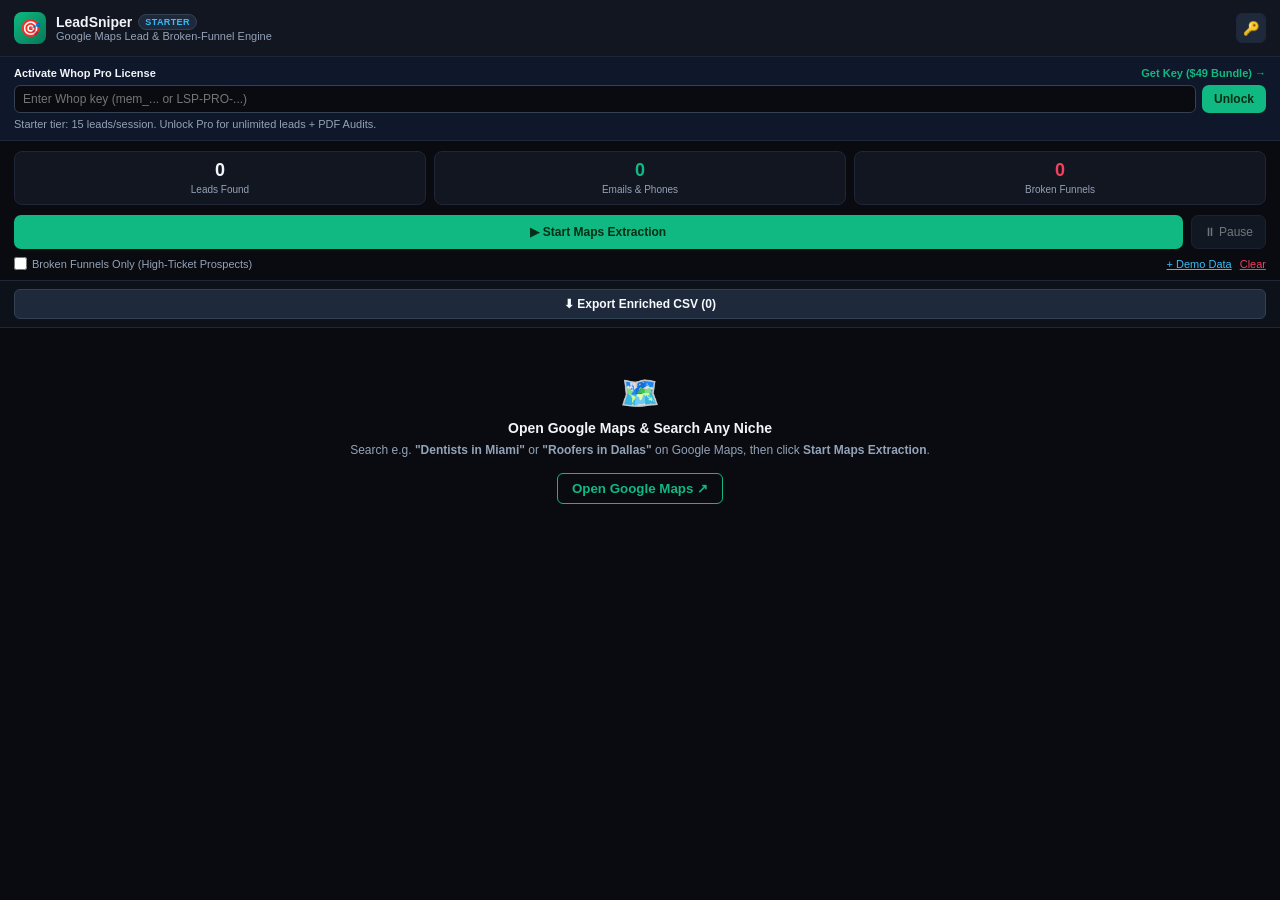
==== extension/sidepanel.html @ 6208ee25 "Launch LeadSniper Pro Extension, 2 VIP Executive Playbooks, Emails & Web Portal" ====
<!DOCTYPE html>
<html lang="en">
<head>
  <meta charset="UTF-8" />
  <meta name="viewport" content="width=device-width, initial-scale=1.0" />
  <title>LeadSniper Pro</title>
  <link rel="stylesheet" href="sidepanel.css" />
</head>
<body>
  <header class="topbar">
    <div class="brand">
      <div class="brand-logo">🎯</div>
      <div>
        <h1>LeadSniper <span class="badge-pro" id="planBadge">STARTER</span></h1>
        <p class="subtitle">Google Maps Lead &amp; Broken-Funnel Engine</p>
      </div>
    </div>
    <button class="btn-icon" id="toggleLicenseBtn" title="Manage License Key">🔑</button>
  </header>

  <!-- License Activation Drawer -->
  <section class="license-box" id="licenseBox">
    <div class="license-header">
      <span>Activate Whop Pro License</span>
      <a href="https://leadsniper-pro.vercel.app/#pricing" target="_blank" class="buy-link">Get Key ($49 Bundle) →</a>
    </div>
    <div class="license-input-row">
      <input type="text" id="licenseInput" placeholder="Enter Whop key (mem_... or LSP-PRO-...)" />
      <button id="activateBtn" class="btn-primary btn-sm">Unlock</button>
    </div>
    <p id="licenseStatus" class="license-status">Starter tier: 15 leads/session. Unlock Pro for unlimited leads + PDF Audits.</p>
  </section>

  <!-- KPI Summary Strip -->
  <section class="stats-grid">
    <div class="stat-card">
      <span class="stat-val" id="statTotal">0</span>
      <span class="stat-lbl">Leads Found</span>
    </div>
    <div class="stat-card">
      <span class="stat-val stat-accent" id="statEmails">0</span>
      <span class="stat-lbl">Emails &amp; Phones</span>
    </div>
    <div class="stat-card">
      <span class="stat-val stat-danger" id="statLeaks">0</span>
      <span class="stat-lbl">Broken Funnels</span>
    </div>
  </section>

  <!-- Controls -->
  <section class="controls">
    <div class="btn-row">
      <button id="startBtn" class="btn-primary">▶ Start Maps Extraction</button>
      <button id="stopBtn" class="btn-secondary" disabled>⏸ Pause</button>
    </div>
    <div class="sub-controls">
      <label class="checkbox-lbl">
        <input type="checkbox" id="filterLeaksOnly" />
        <span>Broken Funnels Only (High-Ticket Prospects)</span>
      </label>
      <div class="action-links">
        <button id="demoBtn" class="link-btn" title="Load sample local businesses to test PDF Audit & CSV">+ Demo Data</button>
        <button id="clearBtn" class="link-btn danger">Clear</button>
      </div>
    </div>
  </section>

  <!-- Export Bar -->
  <section class="export-bar">
    <button id="exportCsvBtn" class="btn-export">⬇ Export Enriched CSV (<span id="exportCount">0</span>)</button>
  </section>

  <!-- Leads Feed -->
  <main class="leads-container" id="leadsContainer">
    <div class="empty-state" id="emptyState">
      <div class="empty-icon">🗺️</div>
      <h3>Open Google Maps &amp; Search Any Niche</h3>
      <p>Search e.g. <strong>"Dentists in Miami"</strong> or <strong>"Roofers in Dallas"</strong> on Google Maps, then click <strong>Start Maps Extraction</strong>.</p>
      <button id="openMapsBtn" class="btn-outline">Open Google Maps ↗</button>
    </div>
  </main>

  <script src="sidepanel.js"></script>
</body>
</html>
---- extension/sidepanel.css ----
:root {
  --bg: #090b10;
  --panel: #121621;
  --panel-border: #1f2637;
  --text: #f1f5f9;
  --muted: #94a3b8;
  --primary: #10b981;
  --primary-hover: #059669;
  --danger: #f43f5e;
  --warning: #f59e0b;
  --info: #38bdf8;
}

* {
  box-sizing: border-box;
  margin: 0;
  padding: 0;
}

body {
  background: var(--bg);
  color: var(--text);
  font-family: -apple-system, BlinkMacSystemFont, "Inter", "Segoe UI", Roboto, sans-serif;
  font-size: 13px;
  display: flex;
  flex-direction: column;
  height: 100vh;
  overflow: hidden;
}

.topbar {
  display: flex;
  align-items: center;
  justify-content: space-between;
  padding: 12px 14px;
  background: var(--panel);
  border-bottom: 1px solid var(--panel-border);
}

.brand {
  display: flex;
  align-items: center;
  gap: 10px;
}

.brand-logo {
  width: 32px;
  height: 32px;
  border-radius: 8px;
  background: linear-gradient(135deg, #10b981, #047857);
  display: flex;
  align-items: center;
  justify-content: center;
  font-size: 17px;
}

.brand h1 {
  font-size: 14px;
  font-weight: 700;
  display: flex;
  align-items: center;
  gap: 6px;
}

.subtitle {
  font-size: 11px;
  color: var(--muted);
}

.badge-pro {
  font-size: 9px;
  padding: 2px 6px;
  border-radius: 99px;
  background: #1e293b;
  color: #38bdf8;
  border: 1px solid #334155;
  font-weight: 700;
  letter-spacing: 0.4px;
}

.badge-pro.active {
  background: rgba(16, 185, 129, 0.15);
  color: #34d399;
  border-color: rgba(16, 185, 129, 0.4);
}

.btn-icon {
  background: #1e293b;
  border: 1px solid var(--panel-border);
  color: var(--text);
  width: 30px;
  height: 30px;
  border-radius: 6px;
  cursor: pointer;
}

.license-box {
  background: #0f172a;
  border-bottom: 1px solid var(--panel-border);
  padding: 10px 14px;
}

.license-header {
  display: flex;
  justify-content: space-between;
  font-size: 11px;
  font-weight: 600;
  margin-bottom: 6px;
}

.buy-link {
  color: var(--primary);
  text-decoration: none;
  font-weight: 700;
}

.license-input-row {
  display: flex;
  gap: 6px;
}

.license-input-row input {
  flex: 1;
  background: #090b10;
  border: 1px solid #334155;
  color: var(--text);
  padding: 6px 8px;
  border-radius: 6px;
  font-size: 12px;
}

.license-status {
  font-size: 11px;
  color: var(--muted);
  margin-top: 5px;
}

.stats-grid {
  display: grid;
  grid-template-columns: repeat(3, 1fr);
  gap: 8px;
  padding: 10px 14px;
}

.stat-card {
  background: var(--panel);
  border: 1px solid var(--panel-border);
  border-radius: 8px;
  padding: 8px;
  text-align: center;
}

.stat-val {
  display: block;
  font-size: 18px;
  font-weight: 800;
}

.stat-accent { color: var(--primary); }
.stat-danger { color: var(--danger); }

.stat-lbl {
  font-size: 10px;
  color: var(--muted);
}

.controls {
  padding: 0 14px 10px;
  border-bottom: 1px solid var(--panel-border);
}

.btn-row {
  display: flex;
  gap: 8px;
  margin-bottom: 8px;
}

.btn-primary {
  flex: 1;
  background: var(--primary);
  color: #052e16;
  font-weight: 700;
  border: none;
  padding: 9px 12px;
  border-radius: 7px;
  cursor: pointer;
  font-size: 12px;
}

.btn-primary:hover { background: var(--primary-hover); color: #fff; }
.btn-sm { flex: 0 0 auto; padding: 6px 12px; }

.btn-secondary {
  background: #1e293b;
  color: var(--text);
  border: 1px solid #334155;
  padding: 9px 12px;
  border-radius: 7px;
  cursor: pointer;
  font-size: 12px;
}

.btn-secondary:disabled {
  opacity: 0.45;
  cursor: not-allowed;
}

.sub-controls {
  display: flex;
  justify-content: space-between;
  align-items: center;
  font-size: 11px;
  color: var(--muted);
}

.checkbox-lbl {
  display: flex;
  align-items: center;
  gap: 5px;
  cursor: pointer;
}

.action-links {
  display: flex;
  gap: 8px;
}

.link-btn {
  background: none;
  border: none;
  color: var(--info);
  font-size: 11px;
  cursor: pointer;
  text-decoration: underline;
}

.link-btn.danger { color: var(--danger); }

.export-bar {
  padding: 8px 14px;
  background: #0d111a;
  border-bottom: 1px solid var(--panel-border);
}

.btn-export {
  width: 100%;
  background: #1e293b;
  hover: #334155;
  color: #f8fafc;
  border: 1px solid #334155;
  padding: 7px 10px;
  border-radius: 6px;
  font-size: 12px;
  font-weight: 600;
  cursor: pointer;
}

.leads-container {
  flex: 1;
  overflow-y: auto;
  padding: 10px 14px;
  display: flex;
  flex-direction: column;
  gap: 10px;
}

.empty-state {
  text-align: center;
  padding: 36px 16px;
  color: var(--muted);
}

.empty-icon { font-size: 32px; margin-bottom: 8px; }
.empty-state h3 { color: var(--text); font-size: 14px; margin-bottom: 6px; }
.empty-state p { font-size: 12px; line-height: 1.45; margin-bottom: 14px; }

.btn-outline {
  background: transparent;
  color: var(--primary);
  border: 1px solid var(--primary);
  padding: 7px 14px;
  border-radius: 6px;
  font-weight: 600;
  cursor: pointer;
}

.lead-card {
  background: var(--panel);
  border: 1px solid var(--panel-border);
  border-radius: 9px;
  padding: 10px 12px;
  display: flex;
  flex-direction: column;
  gap: 6px;
}

.lead-top {
  display: flex;
  justify-content: space-between;
  align-items: flex-start;
  gap: 8px;
}

.lead-title {
  font-weight: 700;
  font-size: 13px;
  color: #fff;
}

.lead-meta {
  font-size: 11px;
  color: var(--muted);
}

.score-pill {
  font-size: 10px;
  font-weight: 800;
  padding: 2px 7px;
  border-radius: 99px;
  background: rgba(244, 63, 94, 0.16);
  color: #fb7185;
  border: 1px solid rgba(244, 63, 94, 0.35);
  white-space: nowrap;
}

.leak-badges {
  display: flex;
  flex-wrap: wrap;
  gap: 4px;
}

.leak-tag {
  font-size: 10px;
  font-weight: 600;
  padding: 2px 6px;
  border-radius: 4px;
  background: #1e293b;
  color: #cbd5e1;
}

.leak-tag.critical {
  background: rgba(244, 63, 94, 0.2);
  color: #fda4af;
}

.leak-tag.warn {
  background: rgba(245, 158, 11, 0.18);
  color: #fcd34d;
}

.contact-row {
  font-size: 11px;
  color: #e2e8f0;
  display: flex;
  flex-wrap: wrap;
  gap: 8px;
}

.pitch-box {
  font-size: 11px;
  color: #a7f3d0;
  background: rgba(16, 185, 129, 0.08);
  border-left: 2px solid var(--primary);
  padding: 5px 8px;
  border-radius: 0 4px 4px 0;
}

.card-actions {
  display: flex;
  justify-content: space-between;
  align-items: center;
  margin-top: 4px;
  padding-top: 6px;
  border-top: 1px solid #1e293b;
}

.btn-audit {
  background: linear-gradient(135deg, #10b981, #059669);
  color: #042f2e;
  border: none;
  padding: 5px 10px;
  border-radius: 5px;
  font-size: 11px;
  font-weight: 700;
  cursor: pointer;
}

.btn-copy-pitch {
  background: #1e293b;
  color: var(--text);
  border: 1px solid #334155;
  padding: 4px 8px;
  border-radius: 5px;
  font-size: 11px;
  cursor: pointer;
}
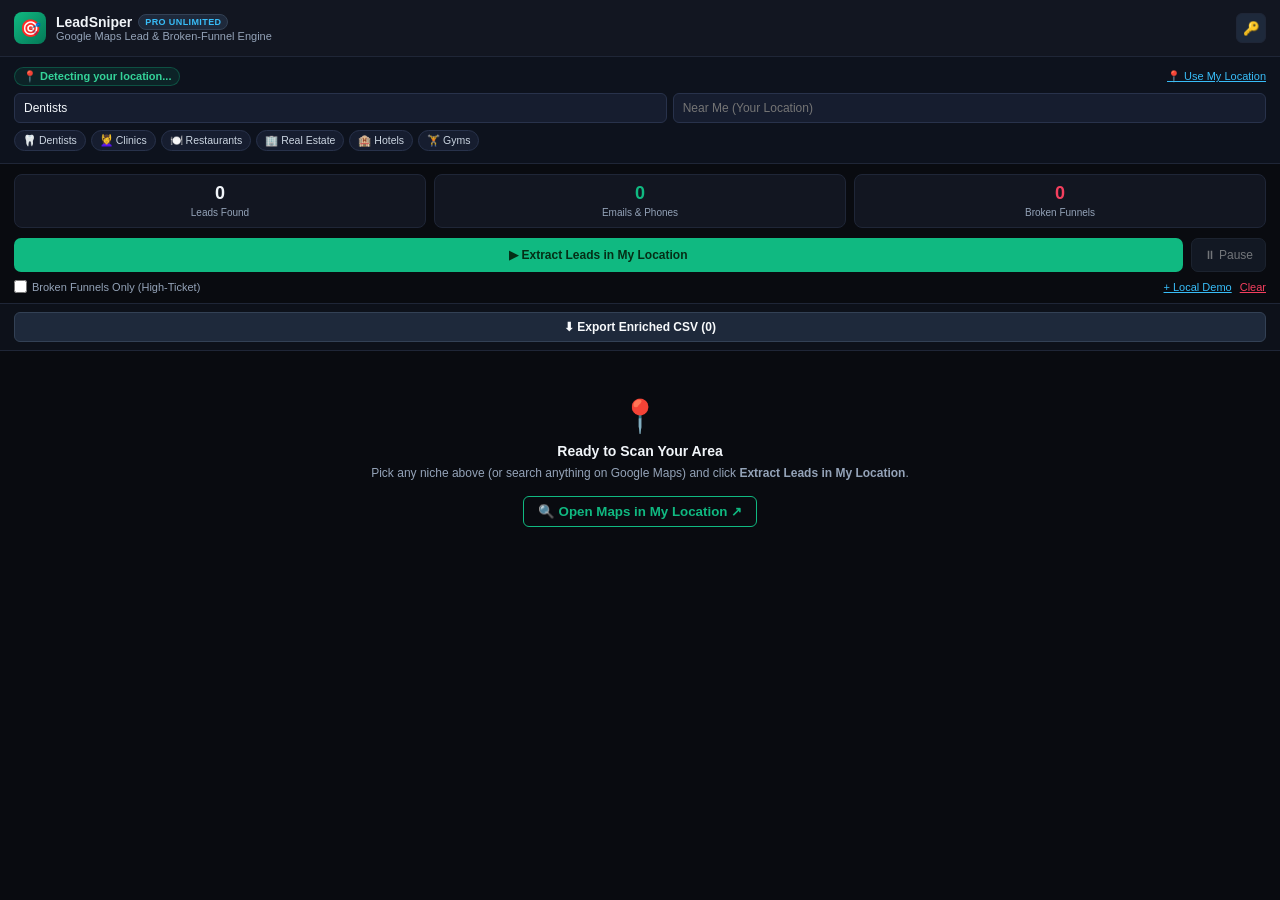
==== commit 02ef81a6: "Upgrade extension with live user Geo-Location auto-detection & niche selector" ====
--- a/extension/sidepanel.html
+++ b/extension/sidepanel.html
@@ -11,7 +11,7 @@
     <div class="brand">
       <div class="brand-logo">🎯</div>
       <div>
-        <h1>LeadSniper <span class="badge-pro" id="planBadge">STARTER</span></h1>
+        <h1>LeadSniper <span class="badge-pro" id="planBadge">PRO UNLIMITED</span></h1>
         <p class="subtitle">Google Maps Lead &amp; Broken-Funnel Engine</p>
       </div>
     </div>
@@ -19,16 +19,36 @@
   </header>
 
   <!-- License Activation Drawer -->
-  <section class="license-box" id="licenseBox">
+  <section class="license-box" id="licenseBox" style="display: none;">
     <div class="license-header">
       <span>Activate Whop Pro License</span>
-      <a href="https://leadsniper-pro.vercel.app/#pricing" target="_blank" class="buy-link">Get Key ($49 Bundle) →</a>
+      <a href="https://leadsniper-pro.vercel.app/#portal" target="_blank" class="buy-link">Get Key ($49 Bundle) →</a>
     </div>
     <div class="license-input-row">
-      <input type="text" id="licenseInput" placeholder="Enter Whop key (mem_... or LSP-PRO-...)" />
+      <input type="text" id="licenseInput" placeholder="Enter Whop key (mem_... or LSP-VIP-...)" />
       <button id="activateBtn" class="btn-primary btn-sm">Unlock</button>
     </div>
-    <p id="licenseStatus" class="license-status">Starter tier: 15 leads/session. Unlock Pro for unlimited leads + PDF Audits.</p>
+    <p id="licenseStatus" class="license-status">Founder Master License Active (Unlimited)</p>
+  </section>
+
+  <!-- Smart Geo-Location & Niche Finder Bar -->
+  <section class="geo-search-box">
+    <div class="geo-header">
+      <span class="geo-pill" id="detectedLocationPill">📍 Detecting your location...</span>
+      <button id="refreshGeoBtn" class="link-btn" title="Use my exact current location">📍 Use My Location</button>
+    </div>
+    <div class="search-inputs">
+      <input type="text" id="nicheInput" value="Dentists" placeholder="Business Niche (e.g. Dentists, Hotels, Clinics)" />
+      <input type="text" id="locationInput" placeholder="Near Me (Your Location)" />
+    </div>
+    <div class="niche-chips">
+      <button class="chip" data-niche="Dentists">🦷 Dentists</button>
+      <button class="chip" data-niche="Medical Spa & Clinics">💆‍♀️ Clinics</button>
+      <button class="chip" data-niche="Restaurants & Cafes">🍽️ Restaurants</button>
+      <button class="chip" data-niche="Real Estate Agencies">🏢 Real Estate</button>
+      <button class="chip" data-niche="Hotels & Riads">🏨 Hotels</button>
+      <button class="chip" data-niche="Gyms & Fitness">🏋️ Gyms</button>
+    </div>
   </section>
 
   <!-- KPI Summary Strip -->
@@ -50,16 +70,16 @@
   <!-- Controls -->
   <section class="controls">
     <div class="btn-row">
-      <button id="startBtn" class="btn-primary">▶ Start Maps Extraction</button>
+      <button id="startBtn" class="btn-primary">▶ Extract Leads in My Location</button>
       <button id="stopBtn" class="btn-secondary" disabled>⏸ Pause</button>
     </div>
     <div class="sub-controls">
       <label class="checkbox-lbl">
         <input type="checkbox" id="filterLeaksOnly" />
-        <span>Broken Funnels Only (High-Ticket Prospects)</span>
+        <span>Broken Funnels Only (High-Ticket)</span>
       </label>
       <div class="action-links">
-        <button id="demoBtn" class="link-btn" title="Load sample local businesses to test PDF Audit & CSV">+ Demo Data</button>
+        <button id="demoBtn" class="link-btn" title="Load sample local businesses in your location">+ Local Demo</button>
         <button id="clearBtn" class="link-btn danger">Clear</button>
       </div>
     </div>
@@ -73,10 +93,10 @@
   <!-- Leads Feed -->
   <main class="leads-container" id="leadsContainer">
     <div class="empty-state" id="emptyState">
-      <div class="empty-icon">🗺️</div>
-      <h3>Open Google Maps &amp; Search Any Niche</h3>
-      <p>Search e.g. <strong>"Dentists in Miami"</strong> or <strong>"Roofers in Dallas"</strong> on Google Maps, then click <strong>Start Maps Extraction</strong>.</p>
-      <button id="openMapsBtn" class="btn-outline">Open Google Maps ↗</button>
+      <div class="empty-icon">📍</div>
+      <h3 id="emptyTitle">Ready to Scan Your Area</h3>
+      <p id="emptyDesc">Pick any niche above (or search anything on Google Maps) and click <strong>Extract Leads in My Location</strong>.</p>
+      <button id="openMapsBtn" class="btn-outline">🔍 Open Maps in My Location ↗</button>
     </div>
   </main>
 
--- a/extension/sidepanel.css
+++ b/extension/sidepanel.css
@@ -394,3 +394,80 @@
   font-size: 11px;
   cursor: pointer;
 }
+
+
+/* Smart Geo-Location & Niche Finder */
+.geo-search-box {
+  background: #0d121d;
+  border-bottom: 1px solid var(--panel-border);
+  padding: 10px 14px;
+}
+
+.geo-header {
+  display: flex;
+  justify-content: space-between;
+  align-items: center;
+  margin-bottom: 7px;
+}
+
+.geo-pill {
+  font-size: 11px;
+  font-weight: 600;
+  color: #34d399;
+  background: rgba(16, 185, 129, 0.1);
+  border: 1px solid rgba(16, 185, 129, 0.3);
+  padding: 2px 8px;
+  border-radius: 99px;
+}
+
+.search-inputs {
+  display: grid;
+  grid-template-columns: 1.1fr 1fr;
+  gap: 6px;
+  margin-bottom: 7px;
+}
+
+.search-inputs input {
+  background: #161d2f;
+  border: 1px solid #28324b;
+  color: var(--text);
+  padding: 7px 9px;
+  border-radius: 6px;
+  font-size: 12px;
+  width: 100%;
+}
+
+.search-inputs input:focus {
+  outline: none;
+  border-color: var(--primary);
+}
+
+.niche-chips {
+  display: flex;
+  gap: 5px;
+  overflow-x: auto;
+  padding-bottom: 2px;
+  scrollbar-width: none;
+}
+
+.niche-chips::-webkit-scrollbar {
+  display: none;
+}
+
+.chip {
+  background: #161d2f;
+  border: 1px solid #28324b;
+  color: #cbd5e1;
+  padding: 3px 8px;
+  border-radius: 99px;
+  font-size: 10.5px;
+  white-space: nowrap;
+  cursor: pointer;
+  transition: all 0.15s;
+}
+
+.chip:hover, .chip.active {
+  background: rgba(16, 185, 129, 0.15);
+  border-color: var(--primary);
+  color: #fff;
+}
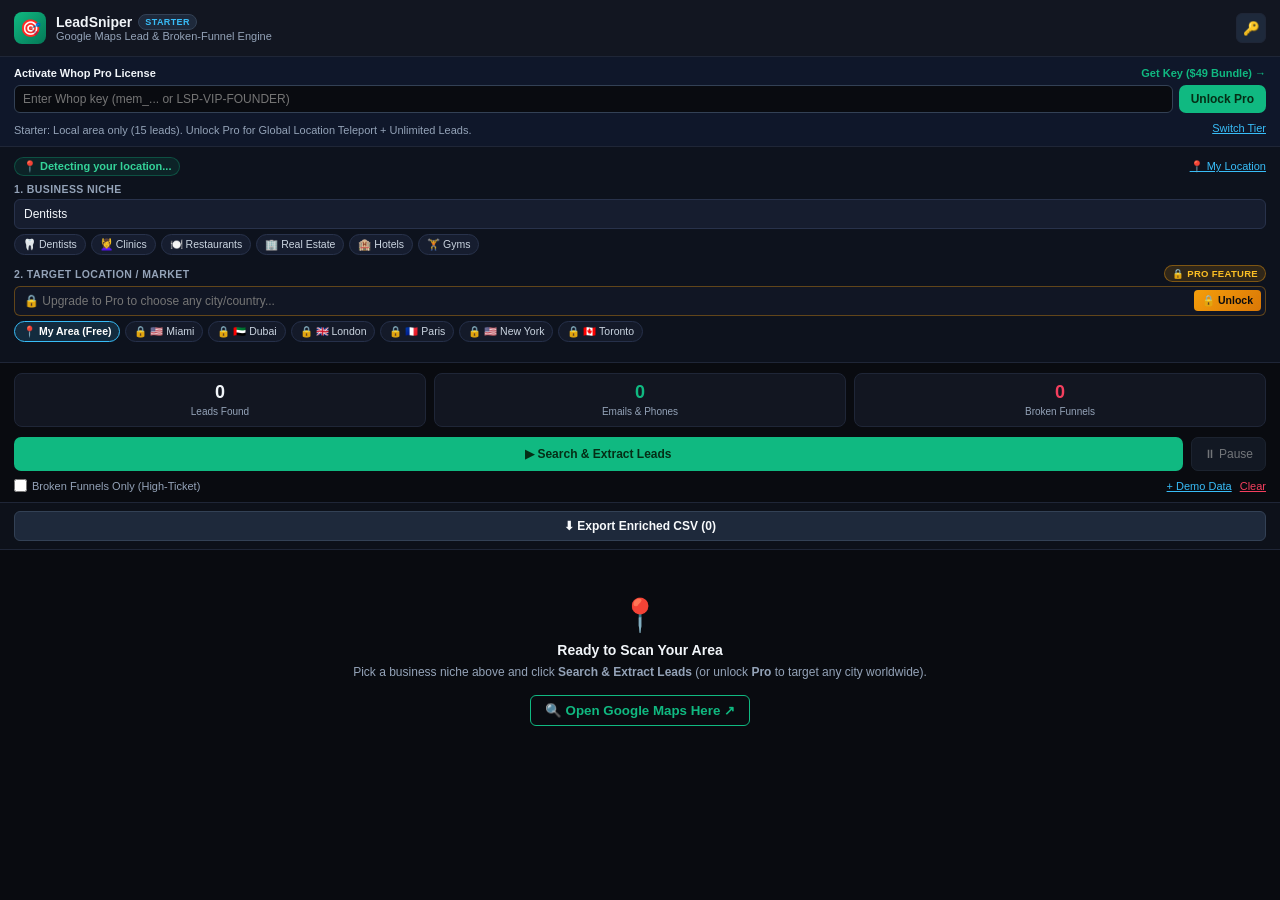
==== commit 371fc4be: "Add Paid Pro Feature: Global Location Selector & High-Ticket City Teleport" ====
--- a/extension/sidepanel.html
+++ b/extension/sidepanel.html
@@ -11,7 +11,7 @@
     <div class="brand">
       <div class="brand-logo">🎯</div>
       <div>
-        <h1>LeadSniper <span class="badge-pro" id="planBadge">PRO UNLIMITED</span></h1>
+        <h1>LeadSniper <span class="badge-pro" id="planBadge">STARTER</span></h1>
         <p class="subtitle">Google Maps Lead &amp; Broken-Funnel Engine</p>
       </div>
     </div>
@@ -19,35 +19,72 @@
   </header>
 
   <!-- License Activation Drawer -->
-  <section class="license-box" id="licenseBox" style="display: none;">
+  <section class="license-box" id="licenseBox">
     <div class="license-header">
       <span>Activate Whop Pro License</span>
       <a href="https://leadsniper-pro.vercel.app/#portal" target="_blank" class="buy-link">Get Key ($49 Bundle) →</a>
     </div>
     <div class="license-input-row">
-      <input type="text" id="licenseInput" placeholder="Enter Whop key (mem_... or LSP-VIP-...)" />
-      <button id="activateBtn" class="btn-primary btn-sm">Unlock</button>
+      <input type="text" id="licenseInput" placeholder="Enter Whop key (mem_... or LSP-VIP-FOUNDER)" />
+      <button id="activateBtn" class="btn-primary btn-sm">Unlock Pro</button>
     </div>
-    <p id="licenseStatus" class="license-status">Founder Master License Active (Unlimited)</p>
+    <div class="license-footer-row">
+      <p id="licenseStatus" class="license-status">Starter: Local area only (15 leads). Unlock Pro for Global Location Teleport + Unlimited Leads.</p>
+      <button id="switchModeBtn" class="link-btn" title="Founder toggle between Starter and Pro view">Switch Tier</button>
+    </div>
   </section>
 
-  <!-- Smart Geo-Location & Niche Finder Bar -->
+  <!-- Smart Geo-Location & Paid Global Location Teleport Bar -->
   <section class="geo-search-box">
     <div class="geo-header">
       <span class="geo-pill" id="detectedLocationPill">📍 Detecting your location...</span>
-      <button id="refreshGeoBtn" class="link-btn" title="Use my exact current location">📍 Use My Location</button>
+      <button id="refreshGeoBtn" class="link-btn" title="Reset to my current physical location">📍 My Location</button>
     </div>
-    <div class="search-inputs">
-      <input type="text" id="nicheInput" value="Dentists" placeholder="Business Niche (e.g. Dentists, Hotels, Clinics)" />
-      <input type="text" id="locationInput" placeholder="Near Me (Your Location)" />
+
+    <!-- Niche Row (Free for everyone) -->
+    <div class="field-group">
+      <label class="field-lbl">1. Business Niche</label>
+      <input type="text" id="nicheInput" value="Dentists" placeholder="e.g. Dentists, Med Spa, Hotels, Roofers" />
+      <div class="niche-chips">
+        <button class="chip" data-niche="Dentists">🦷 Dentists</button>
+        <button class="chip" data-niche="Medical Spa & Clinics">💆‍♀️ Clinics</button>
+        <button class="chip" data-niche="Restaurants & Cafes">🍽️ Restaurants</button>
+        <button class="chip" data-niche="Real Estate Agencies">🏢 Real Estate</button>
+        <button class="chip" data-niche="Hotels & Riads">🏨 Hotels</button>
+        <button class="chip" data-niche="Gyms & Fitness">🏋️ Gyms</button>
+      </div>
     </div>
-    <div class="niche-chips">
-      <button class="chip" data-niche="Dentists">🦷 Dentists</button>
-      <button class="chip" data-niche="Medical Spa & Clinics">💆‍♀️ Clinics</button>
-      <button class="chip" data-niche="Restaurants & Cafes">🍽️ Restaurants</button>
-      <button class="chip" data-niche="Real Estate Agencies">🏢 Real Estate</button>
-      <button class="chip" data-niche="Hotels & Riads">🏨 Hotels</button>
-      <button class="chip" data-niche="Gyms & Fitness">🏋️ Gyms</button>
+
+    <!-- Target Location Row (PAID PRO FEATURE) -->
+    <div class="field-group pro-location-group" id="proLocationGroup">
+      <div class="field-lbl-row">
+        <label class="field-lbl">2. Target Location / Market</label>
+        <span class="pro-feature-tag" id="locationLockBadge">🔒 PRO FEATURE</span>
+      </div>
+      <div class="location-input-wrap" id="locationInputWrap">
+        <input type="text" id="locationInput" placeholder="🔒 Upgrade to Pro to choose any city/country..." readonly />
+        <button id="unlockLocationBtn" class="btn-unlock-inline">🔒 Unlock</button>
+      </div>
+      <!-- High-Ticket Global City Presets (Pro Teleport) -->
+      <div class="city-chips" id="cityChips">
+        <button class="city-chip local-chip active" data-city="__LOCAL__">📍 My Area (Free)</button>
+        <button class="city-chip pro-chip" data-city="Miami, USA">🔒 🇺🇸 Miami</button>
+        <button class="city-chip pro-chip" data-city="Dubai, UAE">🔒 🇦🇪 Dubai</button>
+        <button class="city-chip pro-chip" data-city="London, UK">🔒 🇬🇧 London</button>
+        <button class="city-chip pro-chip" data-city="Paris, France">🔒 🇫🇷 Paris</button>
+        <button class="city-chip pro-chip" data-city="New York, USA">🔒 🇺🇸 New York</button>
+        <button class="city-chip pro-chip" data-city="Toronto, Canada">🔒 🇨🇦 Toronto</button>
+      </div>
+    </div>
+
+    <!-- Pro Upgrade Banner (shown when a Free user clicks a locked city or custom location) -->
+    <div class="upsell-toast" id="upsellToast" style="display: none;">
+      <div class="upsell-title">🌍 Unlock Global Location Teleport (Pro)</div>
+      <p class="upsell-desc">Free Starter scans your local area only. Unlock <strong>LeadSniper Pro</strong> to extract high-paying clients in <strong>Miami, Dubai, London, Paris, or any city worldwide</strong> + get both VIP Playbooks!</p>
+      <div class="upsell-actions">
+        <button id="quickEnterKeyBtn" class="btn-primary btn-xs">🔑 Enter License Key</button>
+        <a href="https://leadsniper-pro.vercel.app/#portal" target="_blank" class="btn-outline btn-xs">Get Pro ($49) ↗</a>
+      </div>
     </div>
   </section>
 
@@ -70,7 +107,7 @@
   <!-- Controls -->
   <section class="controls">
     <div class="btn-row">
-      <button id="startBtn" class="btn-primary">▶ Extract Leads in My Location</button>
+      <button id="startBtn" class="btn-primary">▶ Search &amp; Extract Leads</button>
       <button id="stopBtn" class="btn-secondary" disabled>⏸ Pause</button>
     </div>
     <div class="sub-controls">
@@ -79,7 +116,7 @@
         <span>Broken Funnels Only (High-Ticket)</span>
       </label>
       <div class="action-links">
-        <button id="demoBtn" class="link-btn" title="Load sample local businesses in your location">+ Local Demo</button>
+        <button id="demoBtn" class="link-btn" title="Load sample local businesses in selected market">+ Demo Data</button>
         <button id="clearBtn" class="link-btn danger">Clear</button>
       </div>
     </div>
@@ -95,8 +132,8 @@
     <div class="empty-state" id="emptyState">
       <div class="empty-icon">📍</div>
       <h3 id="emptyTitle">Ready to Scan Your Area</h3>
-      <p id="emptyDesc">Pick any niche above (or search anything on Google Maps) and click <strong>Extract Leads in My Location</strong>.</p>
-      <button id="openMapsBtn" class="btn-outline">🔍 Open Maps in My Location ↗</button>
+      <p id="emptyDesc">Pick a business niche above and click <strong>Search &amp; Extract Leads</strong> (or unlock <strong>Pro</strong> to target any city worldwide).</p>
+      <button id="openMapsBtn" class="btn-outline">🔍 Open Google Maps Here ↗</button>
     </div>
   </main>
 
--- a/extension/sidepanel.css
+++ b/extension/sidepanel.css
@@ -471,3 +471,171 @@
   border-color: var(--primary);
   color: #fff;
 }
+
+
+/* Paid Global Location Selector & Upsell UI */
+.license-footer-row {
+  display: flex;
+  justify-content: space-between;
+  align-items: center;
+  gap: 8px;
+  margin-top: 6px;
+}
+
+.field-group {
+  margin-bottom: 8px;
+}
+
+.field-lbl-row {
+  display: flex;
+  justify-content: space-between;
+  align-items: center;
+  margin-bottom: 4px;
+}
+
+.field-lbl {
+  display: block;
+  font-size: 10.5px;
+  font-weight: 700;
+  color: #94a3b8;
+  text-transform: uppercase;
+  letter-spacing: 0.4px;
+  margin-bottom: 4px;
+}
+
+.field-lbl-row .field-lbl {
+  margin-bottom: 0;
+}
+
+.field-group input[type="text"] {
+  background: #161d2f;
+  border: 1px solid #28324b;
+  color: var(--text);
+  padding: 7px 9px;
+  border-radius: 6px;
+  font-size: 12px;
+  width: 100%;
+  margin-bottom: 5px;
+}
+
+.field-group input[type="text"]:focus {
+  outline: none;
+  border-color: var(--primary);
+}
+
+.pro-feature-tag {
+  font-size: 9.5px;
+  font-weight: 800;
+  padding: 2px 7px;
+  border-radius: 99px;
+  background: rgba(245, 158, 11, 0.15);
+  color: #fbbf24;
+  border: 1px solid rgba(245, 158, 11, 0.4);
+  letter-spacing: 0.3px;
+}
+
+.pro-feature-tag.unlocked {
+  background: rgba(16, 185, 129, 0.15);
+  color: #34d399;
+  border-color: rgba(16, 185, 129, 0.4);
+}
+
+.location-input-wrap {
+  position: relative;
+  display: flex;
+  align-items: center;
+}
+
+.location-input-wrap input[readonly] {
+  background: #111624;
+  border-color: rgba(245, 158, 11, 0.35);
+  color: #94a3b8;
+  cursor: pointer;
+  padding-right: 76px;
+}
+
+.btn-unlock-inline {
+  position: absolute;
+  right: 5px;
+  top: 4px;
+  background: linear-gradient(135deg, #f59e0b, #d97706);
+  color: #090b10;
+  border: none;
+  border-radius: 4px;
+  padding: 4px 8px;
+  font-size: 10.5px;
+  font-weight: 800;
+  cursor: pointer;
+}
+
+.city-chips {
+  display: flex;
+  gap: 5px;
+  overflow-x: auto;
+  padding-bottom: 2px;
+  scrollbar-width: none;
+}
+
+.city-chips::-webkit-scrollbar {
+  display: none;
+}
+
+.city-chip {
+  background: #141a29;
+  border: 1px solid #26304a;
+  color: #cbd5e1;
+  padding: 3px 8px;
+  border-radius: 99px;
+  font-size: 10.5px;
+  white-space: nowrap;
+  cursor: pointer;
+  transition: all 0.15s;
+}
+
+.city-chip.active {
+  background: rgba(56, 189, 248, 0.15);
+  border-color: #38bdf8;
+  color: #fff;
+  font-weight: 700;
+}
+
+.city-chip.locked-chip {
+  border-color: rgba(245, 158, 11, 0.3);
+  color: #fcd34d;
+}
+
+.upsell-toast {
+  margin-top: 8px;
+  background: linear-gradient(135deg, rgba(245, 158, 11, 0.12), rgba(99, 102, 241, 0.14));
+  border: 1px solid rgba(245, 158, 11, 0.45);
+  border-radius: 8px;
+  padding: 10px;
+}
+
+.upsell-title {
+  font-size: 12px;
+  font-weight: 800;
+  color: #fbbf24;
+  margin-bottom: 3px;
+}
+
+.upsell-desc {
+  font-size: 11px;
+  color: #e2e8f0;
+  line-height: 1.4;
+  margin-bottom: 8px;
+}
+
+.upsell-actions {
+  display: flex;
+  gap: 8px;
+}
+
+.btn-xs {
+  padding: 5px 10px;
+  font-size: 11px;
+  border-radius: 5px;
+  text-decoration: none;
+  font-weight: 700;
+  cursor: pointer;
+}
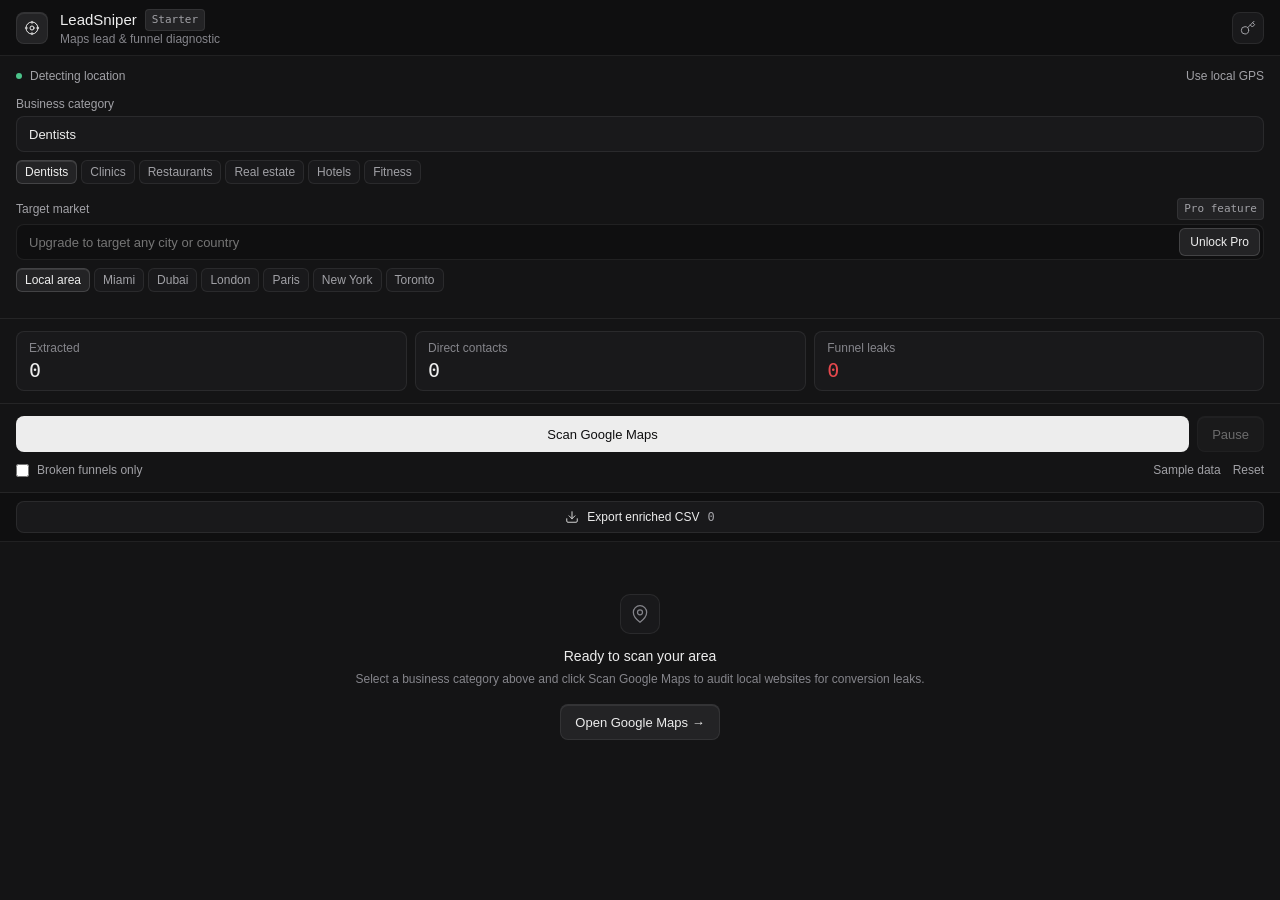
==== commit 7b440e6f: "Rebuild extension v3.0 with Unslop Graphite tokens, Impeccable craft floor & Paywalls CRO" ====
--- a/extension/sidepanel.html
+++ b/extension/sidepanel.html
@@ -9,131 +9,171 @@
 <body>
   <header class="topbar">
     <div class="brand">
-      <div class="brand-logo">🎯</div>
-      <div>
-        <h1>LeadSniper <span class="badge-pro" id="planBadge">STARTER</span></h1>
-        <p class="subtitle">Google Maps Lead &amp; Broken-Funnel Engine</p>
+      <div class="brand-logo" aria-hidden="true">
+        <svg width="16" height="16" viewBox="0 0 24 24" fill="none" stroke="currentColor" stroke-width="1.5" stroke-linecap="round" stroke-linejoin="round">
+          <circle cx="12" cy="12" r="9"></circle>
+          <circle cx="12" cy="12" r="3"></circle>
+          <line x1="12" y1="2" x2="12" y2="5"></line>
+          <line x1="12" y1="19" x2="12" y2="22"></line>
+          <line x1="2" y1="12" x2="5" y2="12"></line>
+          <line x1="19" y1="12" x2="22" y2="12"></line>
+        </svg>
+      </div>
+      <div class="brand-text">
+        <div class="brand-row">
+          <h1>LeadSniper</h1>
+          <span class="badge-pro" id="planBadge">Starter</span>
+        </div>
+        <p class="subtitle">Maps lead &amp; funnel diagnostic</p>
       </div>
     </div>
-    <button class="btn-icon" id="toggleLicenseBtn" title="Manage License Key">🔑</button>
+    <button class="btn-icon" id="toggleLicenseBtn" title="License settings" aria-label="License settings">
+      <svg width="16" height="16" viewBox="0 0 24 24" fill="none" stroke="currentColor" stroke-width="1.5" stroke-linecap="round" stroke-linejoin="round">
+        <circle cx="7.5" cy="15.5" r="5.5"></circle>
+        <path d="m21 2-9.6 9.6"></path>
+        <path d="m15.5 7.5 3 3L22 7l-3-3"></path>
+      </svg>
+    </button>
   </header>
 
   <!-- License Activation Drawer -->
-  <section class="license-box" id="licenseBox">
+  <section class="license-box" id="licenseBox" style="display: none;">
     <div class="license-header">
-      <span>Activate Whop Pro License</span>
-      <a href="https://leadsniper-pro.vercel.app/#portal" target="_blank" class="buy-link">Get Key ($49 Bundle) →</a>
+      <span>License key</span>
+      <a href="https://leadsniper-pro.vercel.app/#portal" target="_blank" class="buy-link">Get Pro ($49 one-time) →</a>
     </div>
     <div class="license-input-row">
-      <input type="text" id="licenseInput" placeholder="Enter Whop key (mem_... or LSP-VIP-FOUNDER)" />
-      <button id="activateBtn" class="btn-primary btn-sm">Unlock Pro</button>
+      <input type="text" id="licenseInput" placeholder="mem_... or LSP-VIP-FOUNDER" spellcheck="false" />
+      <button id="activateBtn" class="btn-primary btn-sm">Activate</button>
     </div>
     <div class="license-footer-row">
-      <p id="licenseStatus" class="license-status">Starter: Local area only (15 leads). Unlock Pro for Global Location Teleport + Unlimited Leads.</p>
-      <button id="switchModeBtn" class="link-btn" title="Founder toggle between Starter and Pro view">Switch Tier</button>
+      <p id="licenseStatus" class="license-status">Starter includes local area scanning (15 leads per session)</p>
+      <button id="switchModeBtn" class="link-btn" title="Preview Starter vs Pro mode">Switch tier</button>
     </div>
   </section>
 
-  <!-- Smart Geo-Location & Paid Global Location Teleport Bar -->
+  <!-- Geo-Telemetry & Market Scope -->
   <section class="geo-search-box">
     <div class="geo-header">
-      <span class="geo-pill" id="detectedLocationPill">📍 Detecting your location...</span>
-      <button id="refreshGeoBtn" class="link-btn" title="Reset to my current physical location">📍 My Location</button>
+      <span class="geo-pill" id="detectedLocationPill">
+        <span class="status-dot"></span>
+        <span id="detectedLocationText">Detecting location</span>
+      </span>
+      <button id="refreshGeoBtn" class="link-btn" title="Reset to physical location">Use local GPS</button>
     </div>
 
-    <!-- Niche Row (Free for everyone) -->
+    <!-- Niche Input -->
     <div class="field-group">
-      <label class="field-lbl">1. Business Niche</label>
-      <input type="text" id="nicheInput" value="Dentists" placeholder="e.g. Dentists, Med Spa, Hotels, Roofers" />
+      <label class="field-lbl" for="nicheInput">Business category</label>
+      <input type="text" id="nicheInput" value="Dentists" placeholder="Dentists, clinics, hotels, roofers" />
       <div class="niche-chips">
-        <button class="chip" data-niche="Dentists">🦷 Dentists</button>
-        <button class="chip" data-niche="Medical Spa & Clinics">💆‍♀️ Clinics</button>
-        <button class="chip" data-niche="Restaurants & Cafes">🍽️ Restaurants</button>
-        <button class="chip" data-niche="Real Estate Agencies">🏢 Real Estate</button>
-        <button class="chip" data-niche="Hotels & Riads">🏨 Hotels</button>
-        <button class="chip" data-niche="Gyms & Fitness">🏋️ Gyms</button>
+        <button class="chip active" data-niche="Dentists">Dentists</button>
+        <button class="chip" data-niche="Medical Spa & Clinics">Clinics</button>
+        <button class="chip" data-niche="Restaurants & Cafes">Restaurants</button>
+        <button class="chip" data-niche="Real Estate Agencies">Real estate</button>
+        <button class="chip" data-niche="Hotels & Riads">Hotels</button>
+        <button class="chip" data-niche="Gyms & Fitness">Fitness</button>
       </div>
     </div>
 
-    <!-- Target Location Row (PAID PRO FEATURE) -->
+    <!-- Paid Global Market Selector -->
     <div class="field-group pro-location-group" id="proLocationGroup">
       <div class="field-lbl-row">
-        <label class="field-lbl">2. Target Location / Market</label>
-        <span class="pro-feature-tag" id="locationLockBadge">🔒 PRO FEATURE</span>
+        <label class="field-lbl" for="locationInput">Target market</label>
+        <span class="pro-feature-tag" id="locationLockBadge">Pro feature</span>
       </div>
       <div class="location-input-wrap" id="locationInputWrap">
-        <input type="text" id="locationInput" placeholder="🔒 Upgrade to Pro to choose any city/country..." readonly />
-        <button id="unlockLocationBtn" class="btn-unlock-inline">🔒 Unlock</button>
+        <input type="text" id="locationInput" placeholder="Upgrade to target any city or country" readonly />
+        <button id="unlockLocationBtn" class="btn-unlock-inline">Unlock Pro</button>
       </div>
-      <!-- High-Ticket Global City Presets (Pro Teleport) -->
       <div class="city-chips" id="cityChips">
-        <button class="city-chip local-chip active" data-city="__LOCAL__">📍 My Area (Free)</button>
-        <button class="city-chip pro-chip" data-city="Miami, USA">🔒 🇺🇸 Miami</button>
-        <button class="city-chip pro-chip" data-city="Dubai, UAE">🔒 🇦🇪 Dubai</button>
-        <button class="city-chip pro-chip" data-city="London, UK">🔒 🇬🇧 London</button>
-        <button class="city-chip pro-chip" data-city="Paris, France">🔒 🇫🇷 Paris</button>
-        <button class="city-chip pro-chip" data-city="New York, USA">🔒 🇺🇸 New York</button>
-        <button class="city-chip pro-chip" data-city="Toronto, Canada">🔒 🇨🇦 Toronto</button>
+        <button class="city-chip local-chip active" data-city="__LOCAL__">Local area</button>
+        <button class="city-chip pro-chip" data-city="Miami, USA">Miami</button>
+        <button class="city-chip pro-chip" data-city="Dubai, UAE">Dubai</button>
+        <button class="city-chip pro-chip" data-city="London, UK">London</button>
+        <button class="city-chip pro-chip" data-city="Paris, France">Paris</button>
+        <button class="city-chip pro-chip" data-city="New York, USA">New York</button>
+        <button class="city-chip pro-chip" data-city="Toronto, Canada">Toronto</button>
       </div>
     </div>
 
-    <!-- Pro Upgrade Banner (shown when a Free user clicks a locked city or custom location) -->
+    <!-- In-Context Paywall Card (Follows paywalls skill: Value -> Comparison -> Price -> Escape Hatch) -->
     <div class="upsell-toast" id="upsellToast" style="display: none;">
-      <div class="upsell-title">🌍 Unlock Global Location Teleport (Pro)</div>
-      <p class="upsell-desc">Free Starter scans your local area only. Unlock <strong>LeadSniper Pro</strong> to extract high-paying clients in <strong>Miami, Dubai, London, Paris, or any city worldwide</strong> + get both VIP Playbooks!</p>
+      <div class="upsell-top">
+        <div class="upsell-title">Target high-ticket markets worldwide</div>
+        <button id="dismissUpsellBtn" class="link-btn" aria-label="Dismiss">Continue free</button>
+      </div>
+      <p class="upsell-desc">Starter scans your physical city up to 15 leads. Pro unlocks custom global cities (Miami, Dubai, London, Paris, Zurich), unlimited extraction, and both agency playbooks.</p>
+      <div class="upsell-compare">
+        <span>Starter: Local area (15 leads)</span>
+        <span class="upsell-pro-highlight">Pro: Global markets · Unlimited · $49 once</span>
+      </div>
       <div class="upsell-actions">
-        <button id="quickEnterKeyBtn" class="btn-primary btn-xs">🔑 Enter License Key</button>
-        <a href="https://leadsniper-pro.vercel.app/#portal" target="_blank" class="btn-outline btn-xs">Get Pro ($49) ↗</a>
+        <button id="quickEnterKeyBtn" class="btn-primary btn-xs">Enter license key</button>
+        <a href="https://leadsniper-pro.vercel.app/#portal" target="_blank" class="btn-secondary btn-xs">Get Pro bundle ($49) →</a>
       </div>
     </div>
   </section>
 
-  <!-- KPI Summary Strip -->
+  <!-- Telemetry Strip (Numbers only, tabular-nums, varied emphasis per unslop Pass 7) -->
   <section class="stats-grid">
     <div class="stat-card">
+      <span class="stat-lbl">Extracted</span>
       <span class="stat-val" id="statTotal">0</span>
-      <span class="stat-lbl">Leads Found</span>
     </div>
     <div class="stat-card">
-      <span class="stat-val stat-accent" id="statEmails">0</span>
-      <span class="stat-lbl">Emails &amp; Phones</span>
+      <span class="stat-lbl">Direct contacts</span>
+      <span class="stat-val" id="statEmails">0</span>
     </div>
     <div class="stat-card">
+      <span class="stat-lbl">Funnel leaks</span>
       <span class="stat-val stat-danger" id="statLeaks">0</span>
-      <span class="stat-lbl">Broken Funnels</span>
     </div>
   </section>
 
-  <!-- Controls -->
+  <!-- Primary Controls -->
   <section class="controls">
     <div class="btn-row">
-      <button id="startBtn" class="btn-primary">▶ Search &amp; Extract Leads</button>
-      <button id="stopBtn" class="btn-secondary" disabled>⏸ Pause</button>
+      <button id="startBtn" class="btn-primary">Scan Google Maps</button>
+      <button id="stopBtn" class="btn-secondary" disabled>Pause</button>
     </div>
     <div class="sub-controls">
       <label class="checkbox-lbl">
         <input type="checkbox" id="filterLeaksOnly" />
-        <span>Broken Funnels Only (High-Ticket)</span>
+        <span>Broken funnels only</span>
       </label>
       <div class="action-links">
-        <button id="demoBtn" class="link-btn" title="Load sample local businesses in selected market">+ Demo Data</button>
-        <button id="clearBtn" class="link-btn danger">Clear</button>
+        <button id="demoBtn" class="link-btn">Sample data</button>
+        <button id="clearBtn" class="link-btn danger">Reset</button>
       </div>
     </div>
   </section>
 
   <!-- Export Bar -->
   <section class="export-bar">
-    <button id="exportCsvBtn" class="btn-export">⬇ Export Enriched CSV (<span id="exportCount">0</span>)</button>
+    <button id="exportCsvBtn" class="btn-export">
+      <svg width="14" height="14" viewBox="0 0 24 24" fill="none" stroke="currentColor" stroke-width="1.5" stroke-linecap="round" stroke-linejoin="round">
+        <path d="M21 15v4a2 2 0 0 1-2 2H5a2 2 0 0 1-2-2v-4"></path>
+        <polyline points="7 10 12 15 17 10"></polyline>
+        <line x1="12" y1="15" x2="12" y2="3"></line>
+      </svg>
+      <span>Export enriched CSV</span>
+      <span class="export-count" id="exportCount">0</span>
+    </button>
   </section>
 
   <!-- Leads Feed -->
   <main class="leads-container" id="leadsContainer">
     <div class="empty-state" id="emptyState">
-      <div class="empty-icon">📍</div>
-      <h3 id="emptyTitle">Ready to Scan Your Area</h3>
-      <p id="emptyDesc">Pick a business niche above and click <strong>Search &amp; Extract Leads</strong> (or unlock <strong>Pro</strong> to target any city worldwide).</p>
-      <button id="openMapsBtn" class="btn-outline">🔍 Open Google Maps Here ↗</button>
+      <div class="empty-icon" aria-hidden="true">
+        <svg width="20" height="20" viewBox="0 0 24 24" fill="none" stroke="currentColor" stroke-width="1.5" stroke-linecap="round" stroke-linejoin="round">
+          <path d="M20 10c0 6-8 12-8 12s-8-6-8-12a8 8 0 0 1 16 0Z"></path>
+          <circle cx="12" cy="10" r="3"></circle>
+        </svg>
+      </div>
+      <h3 id="emptyTitle">Ready to scan your area</h3>
+      <p id="emptyDesc">Select a business category above and click Scan Google Maps to audit local websites for conversion leaks.</p>
+      <button id="openMapsBtn" class="btn-secondary">Open Google Maps →</button>
     </div>
   </main>
 
--- a/extension/sidepanel.css
+++ b/extension/sidepanel.css
@@ -1,14 +1,25 @@
+/*
+ * LeadSniper Pro — Precision Diagnostic Chrome Side Panel
+ * Crafted with the Graphite neutral ramp, 4px spacing grid, nested radii,
+ * tabular numerals, and themed browser surfaces.
+ */
+
 :root {
-  --bg: #090b10;
-  --panel: #121621;
-  --panel-border: #1f2637;
-  --text: #f1f5f9;
-  --muted: #94a3b8;
-  --primary: #10b981;
-  --primary-hover: #059669;
-  --danger: #f43f5e;
-  --warning: #f59e0b;
-  --info: #38bdf8;
+  --bg-deep: #0f0f10;
+  --bg: #141415;
+  --card: #19191b;
+  --raised: #232325;
+  --raised-hover: #2b2b2e;
+  --hairline: rgba(237, 237, 237, 0.08);
+  --hairline-strong: rgba(237, 237, 237, 0.16);
+  --text: #ededed;
+  --text-secondary: #a1a1a6;
+  --text-muted: #85858b;
+  --positive: #4cc38a;
+  --negative: #e5484d;
+  --font-sans: "Geist", "Inter", -apple-system, BlinkMacSystemFont, "Segoe UI", sans-serif;
+  --font-mono: "Geist Mono", "JetBrains Mono", "SFMono-Regular", Consolas, monospace;
+  --ease: cubic-bezier(0.22, 1, 0.36, 1);
 }
 
 * {
@@ -17,281 +28,689 @@
   padding: 0;
 }
 
+::selection {
+  background: rgba(237, 237, 237, 0.18);
+  color: var(--text);
+}
+
+::-webkit-scrollbar {
+  width: 6px;
+  height: 6px;
+}
+
+::-webkit-scrollbar-track {
+  background: var(--bg);
+}
+
+::-webkit-scrollbar-thumb {
+  background: var(--raised);
+  border-radius: 4px;
+}
+
+::-webkit-scrollbar-thumb:hover {
+  background: var(--raised-hover);
+}
+
 body {
   background: var(--bg);
   color: var(--text);
-  font-family: -apple-system, BlinkMacSystemFont, "Inter", "Segoe UI", Roboto, sans-serif;
+  font-family: var(--font-sans);
   font-size: 13px;
+  font-weight: 400;
+  line-height: 20px;
   display: flex;
   flex-direction: column;
   height: 100vh;
   overflow: hidden;
-}
-
+  -webkit-font-smoothing: antialiased;
+}
+
+button,
+input {
+  font-family: inherit;
+  font-size: inherit;
+  color: inherit;
+}
+
+button:focus-visible,
+input:focus-visible,
+a:focus-visible {
+  outline: 2px solid var(--text-secondary);
+  outline-offset: 2px;
+}
+
+/* Topbar (56px height, 16px horizontal padding) */
 .topbar {
   display: flex;
   align-items: center;
   justify-content: space-between;
-  padding: 12px 14px;
-  background: var(--panel);
-  border-bottom: 1px solid var(--panel-border);
+  height: 56px;
+  padding: 0 16px;
+  background: var(--bg-deep);
+  border-bottom: 1px solid var(--hairline);
+  flex-shrink: 0;
 }
 
 .brand {
   display: flex;
   align-items: center;
-  gap: 10px;
+  gap: 12px;
 }
 
 .brand-logo {
   width: 32px;
   height: 32px;
   border-radius: 8px;
-  background: linear-gradient(135deg, #10b981, #047857);
+  background: var(--raised);
+  border: 1px solid var(--hairline);
+  box-shadow: inset 0 1px 0 rgba(255, 255, 255, 0.08);
   display: flex;
   align-items: center;
   justify-content: center;
-  font-size: 17px;
+  color: var(--text);
+}
+
+.brand-row {
+  display: flex;
+  align-items: center;
+  gap: 8px;
 }
 
 .brand h1 {
-  font-size: 14px;
-  font-weight: 700;
-  display: flex;
-  align-items: center;
-  gap: 6px;
+  font-size: 15px;
+  font-weight: 500;
+  line-height: 20px;
+  color: var(--text);
 }
 
 .subtitle {
+  font-size: 12px;
+  line-height: 16px;
+  color: var(--text-muted);
+}
+
+.badge-pro {
+  font-family: var(--font-mono);
   font-size: 11px;
-  color: var(--muted);
-}
-
-.badge-pro {
-  font-size: 9px;
+  line-height: 16px;
+  font-weight: 400;
   padding: 2px 6px;
-  border-radius: 99px;
-  background: #1e293b;
-  color: #38bdf8;
-  border: 1px solid #334155;
-  font-weight: 700;
-  letter-spacing: 0.4px;
+  border-radius: 4px;
+  background: var(--raised);
+  color: var(--text-secondary);
+  border: 1px solid var(--hairline);
 }
 
 .badge-pro.active {
-  background: rgba(16, 185, 129, 0.15);
-  color: #34d399;
-  border-color: rgba(16, 185, 129, 0.4);
+  background: rgba(76, 195, 138, 0.12);
+  color: var(--positive);
+  border-color: rgba(76, 195, 138, 0.28);
 }
 
 .btn-icon {
-  background: #1e293b;
-  border: 1px solid var(--panel-border);
-  color: var(--text);
-  width: 30px;
-  height: 30px;
-  border-radius: 6px;
-  cursor: pointer;
-}
-
+  background: var(--card);
+  border: 1px solid var(--hairline);
+  color: var(--text-secondary);
+  width: 32px;
+  height: 32px;
+  border-radius: 8px;
+  display: inline-flex;
+  align-items: center;
+  justify-content: center;
+  cursor: pointer;
+  transition: background-color 150ms var(--ease), color 150ms var(--ease), border-color 150ms var(--ease);
+}
+
+.btn-icon:hover {
+  background: var(--raised);
+  color: var(--text);
+}
+
+/* License Drawer */
 .license-box {
-  background: #0f172a;
-  border-bottom: 1px solid var(--panel-border);
-  padding: 10px 14px;
+  background: var(--bg-deep);
+  border-bottom: 1px solid var(--hairline);
+  padding: 12px 16px;
+  flex-shrink: 0;
 }
 
 .license-header {
   display: flex;
   justify-content: space-between;
-  font-size: 11px;
-  font-weight: 600;
-  margin-bottom: 6px;
+  align-items: center;
+  font-size: 12px;
+  line-height: 16px;
+  color: var(--text-secondary);
+  margin-bottom: 8px;
 }
 
 .buy-link {
-  color: var(--primary);
+  color: var(--text);
   text-decoration: none;
-  font-weight: 700;
+  font-weight: 500;
+}
+
+.buy-link:hover {
+  text-decoration: underline;
 }
 
 .license-input-row {
   display: flex;
-  gap: 6px;
+  gap: 8px;
 }
 
 .license-input-row input {
   flex: 1;
-  background: #090b10;
-  border: 1px solid #334155;
-  color: var(--text);
-  padding: 6px 8px;
+  height: 32px;
+  background: var(--card);
+  border: 1px solid var(--hairline);
+  color: var(--text);
+  padding: 0 10px;
+  border-radius: 8px;
+  font-family: var(--font-mono);
+  font-size: 12px;
+}
+
+.license-footer-row {
+  display: flex;
+  justify-content: space-between;
+  align-items: center;
+  gap: 8px;
+  margin-top: 8px;
+}
+
+.license-status {
+  font-size: 12px;
+  line-height: 16px;
+  color: var(--text-muted);
+}
+
+/* Geo & Market Control Surface */
+.geo-search-box {
+  background: var(--bg);
+  border-bottom: 1px solid var(--hairline);
+  padding: 12px 16px;
+  flex-shrink: 0;
+}
+
+.geo-header {
+  display: flex;
+  justify-content: space-between;
+  align-items: center;
+  margin-bottom: 12px;
+}
+
+.geo-pill {
+  display: inline-flex;
+  align-items: center;
+  gap: 8px;
+  font-size: 12px;
+  line-height: 16px;
+  color: var(--text-secondary);
+}
+
+/* Signature element: 6px live telemetry dot */
+.status-dot {
+  width: 6px;
+  height: 6px;
+  border-radius: 50%;
+  background: var(--positive);
+  flex-shrink: 0;
+}
+
+.field-group {
+  margin-bottom: 12px;
+}
+
+.field-group:last-of-type {
+  margin-bottom: 0;
+}
+
+.field-lbl-row {
+  display: flex;
+  justify-content: space-between;
+  align-items: center;
+  margin-bottom: 4px;
+}
+
+.field-lbl {
+  display: block;
+  font-size: 12px;
+  line-height: 16px;
+  font-weight: 400;
+  color: var(--text-secondary);
+  margin-bottom: 4px;
+}
+
+.field-lbl-row .field-lbl {
+  margin-bottom: 0;
+}
+
+.field-group input[type="text"] {
+  height: 36px;
+  background: var(--card);
+  border: 1px solid var(--hairline);
+  color: var(--text);
+  padding: 0 12px;
+  border-radius: 8px;
+  font-size: 13px;
+  width: 100%;
+  margin-bottom: 8px;
+  transition: border-color 150ms var(--ease), background-color 150ms var(--ease);
+}
+
+.field-group input[type="text"]:focus {
+  outline: none;
+  border-color: var(--hairline-strong);
+  background: var(--raised);
+}
+
+.pro-feature-tag {
+  font-family: var(--font-mono);
+  font-size: 11px;
+  line-height: 16px;
+  padding: 2px 6px;
+  border-radius: 4px;
+  background: var(--raised);
+  color: var(--text-secondary);
+  border: 1px solid var(--hairline);
+}
+
+.pro-feature-tag.unlocked {
+  background: rgba(76, 195, 138, 0.12);
+  color: var(--positive);
+  border-color: rgba(76, 195, 138, 0.28);
+}
+
+.location-input-wrap {
+  position: relative;
+  display: flex;
+  align-items: center;
+}
+
+.location-input-wrap input[readonly] {
+  background: var(--bg-deep);
+  border-color: var(--hairline);
+  color: var(--text-secondary);
+  cursor: pointer;
+  padding-right: 92px;
+}
+
+.btn-unlock-inline {
+  position: absolute;
+  right: 4px;
+  top: 4px;
+  height: 28px;
+  background: var(--raised);
+  color: var(--text);
+  border: 1px solid var(--hairline-strong);
   border-radius: 6px;
-  font-size: 12px;
-}
-
-.license-status {
+  padding: 0 10px;
+  font-size: 12px;
+  font-weight: 500;
+  cursor: pointer;
+  transition: background-color 150ms var(--ease);
+}
+
+.btn-unlock-inline:hover {
+  background: var(--raised-hover);
+}
+
+.niche-chips,
+.city-chips {
+  display: flex;
+  gap: 4px;
+  overflow-x: auto;
+  padding-bottom: 2px;
+  scrollbar-width: none;
+}
+
+.niche-chips::-webkit-scrollbar,
+.city-chips::-webkit-scrollbar {
+  display: none;
+}
+
+.chip,
+.city-chip {
+  height: 24px;
+  background: var(--card);
+  border: 1px solid var(--hairline);
+  color: var(--text-secondary);
+  padding: 0 8px;
+  border-radius: 6px;
+  font-size: 12px;
+  line-height: 22px;
+  white-space: nowrap;
+  cursor: pointer;
+  transition: background-color 150ms var(--ease), color 150ms var(--ease), border-color 150ms var(--ease);
+}
+
+.chip:hover,
+.city-chip:hover {
+  background: var(--raised);
+  color: var(--text);
+}
+
+.chip.active,
+.city-chip.active {
+  background: var(--raised);
+  border-color: var(--hairline-strong);
+  box-shadow: inset 0 1px 0 rgba(255, 255, 255, 0.1);
+  color: var(--text);
+  font-weight: 500;
+}
+
+.city-chip.locked-chip {
+  color: var(--text-muted);
+}
+
+/* Paywall / Upgrade Panel (Nested radius: 12px outer, 12px padding -> 6px inner buttons) */
+.upsell-toast {
+  margin-top: 12px;
+  background: var(--card);
+  border: 1px solid var(--hairline-strong);
+  border-radius: 12px;
+  padding: 12px;
+}
+
+.upsell-top {
+  display: flex;
+  justify-content: space-between;
+  align-items: center;
+  margin-bottom: 4px;
+}
+
+.upsell-title {
+  font-size: 13px;
+  font-weight: 500;
+  color: var(--text);
+}
+
+.upsell-desc {
+  font-size: 12px;
+  line-height: 18px;
+  color: var(--text-secondary);
+  margin-bottom: 8px;
+}
+
+.upsell-compare {
+  display: flex;
+  justify-content: space-between;
+  align-items: center;
+  gap: 8px;
+  padding: 8px;
+  border-radius: 6px;
+  background: var(--bg-deep);
+  border: 1px solid var(--hairline);
+  font-family: var(--font-mono);
   font-size: 11px;
-  color: var(--muted);
-  margin-top: 5px;
-}
-
+  color: var(--text-muted);
+  margin-bottom: 8px;
+}
+
+.upsell-pro-highlight {
+  color: var(--positive);
+}
+
+.upsell-actions {
+  display: flex;
+  gap: 8px;
+}
+
+/* Telemetry Strip (Tabular numerals, numbers only, 1px hairline grid) */
 .stats-grid {
   display: grid;
-  grid-template-columns: repeat(3, 1fr);
-  gap: 8px;
-  padding: 10px 14px;
+  grid-template-columns: 1fr 1fr 1.15fr;
+  gap: 8px;
+  padding: 12px 16px;
+  border-bottom: 1px solid var(--hairline);
+  flex-shrink: 0;
 }
 
 .stat-card {
-  background: var(--panel);
-  border: 1px solid var(--panel-border);
+  background: var(--card);
+  border: 1px solid var(--hairline);
   border-radius: 8px;
-  padding: 8px;
-  text-align: center;
+  padding: 8px 12px;
+  display: flex;
+  flex-direction: column;
+  gap: 2px;
+}
+
+.stat-lbl {
+  font-size: 12px;
+  line-height: 16px;
+  color: var(--text-muted);
 }
 
 .stat-val {
-  display: block;
-  font-size: 18px;
-  font-weight: 800;
-}
-
-.stat-accent { color: var(--primary); }
-.stat-danger { color: var(--danger); }
-
-.stat-lbl {
-  font-size: 10px;
-  color: var(--muted);
-}
-
+  font-family: var(--font-mono);
+  font-size: 20px;
+  line-height: 24px;
+  font-weight: 500;
+  font-variant-numeric: tabular-nums;
+  color: var(--text);
+}
+
+.stat-danger {
+  color: var(--negative);
+}
+
+/* Controls */
 .controls {
-  padding: 0 14px 10px;
-  border-bottom: 1px solid var(--panel-border);
+  padding: 12px 16px;
+  border-bottom: 1px solid var(--hairline);
+  flex-shrink: 0;
 }
 
 .btn-row {
-  display: flex;
+  display: grid;
+  grid-template-columns: 1fr auto;
   gap: 8px;
   margin-bottom: 8px;
 }
 
+/* Primary action on dark: off-white from ramp (#ededed) with dark text (#0f0f10) per unslop Pass 2 */
 .btn-primary {
-  flex: 1;
-  background: var(--primary);
-  color: #052e16;
-  font-weight: 700;
-  border: none;
-  padding: 9px 12px;
-  border-radius: 7px;
-  cursor: pointer;
-  font-size: 12px;
-}
-
-.btn-primary:hover { background: var(--primary-hover); color: #fff; }
-.btn-sm { flex: 0 0 auto; padding: 6px 12px; }
-
-.btn-secondary {
-  background: #1e293b;
-  color: var(--text);
-  border: 1px solid #334155;
-  padding: 9px 12px;
-  border-radius: 7px;
-  cursor: pointer;
-  font-size: 12px;
-}
-
-.btn-secondary:disabled {
+  height: 36px;
+  background: var(--text);
+  color: var(--bg-deep);
+  border: 1px solid transparent;
+  padding: 0 16px;
+  border-radius: 8px;
+  font-weight: 500;
+  font-size: 13px;
+  cursor: pointer;
+  display: inline-flex;
+  align-items: center;
+  justify-content: center;
+  transition: opacity 150ms var(--ease), transform 120ms var(--ease);
+}
+
+.btn-primary:hover {
+  opacity: 0.92;
+}
+
+.btn-primary:active {
+  transform: scale(0.98);
+}
+
+.btn-primary:disabled {
   opacity: 0.45;
   cursor: not-allowed;
 }
 
+.btn-secondary {
+  height: 36px;
+  background: var(--raised);
+  color: var(--text);
+  border: 1px solid var(--hairline);
+  box-shadow: inset 0 1px 0 rgba(255, 255, 255, 0.08);
+  padding: 0 14px;
+  border-radius: 8px;
+  font-weight: 500;
+  font-size: 13px;
+  cursor: pointer;
+  display: inline-flex;
+  align-items: center;
+  justify-content: center;
+  text-decoration: none;
+  transition: background-color 150ms var(--ease);
+}
+
+.btn-secondary:hover {
+  background: var(--raised-hover);
+}
+
+.btn-secondary:disabled {
+  opacity: 0.4;
+  cursor: not-allowed;
+}
+
+.btn-sm {
+  height: 32px;
+  padding: 0 12px;
+  font-size: 12px;
+}
+
+.btn-xs {
+  height: 28px;
+  padding: 0 10px;
+  font-size: 12px;
+  border-radius: 6px;
+}
+
 .sub-controls {
   display: flex;
   justify-content: space-between;
   align-items: center;
-  font-size: 11px;
-  color: var(--muted);
 }
 
 .checkbox-lbl {
   display: flex;
   align-items: center;
-  gap: 5px;
-  cursor: pointer;
+  gap: 8px;
+  font-size: 12px;
+  color: var(--text-secondary);
+  cursor: pointer;
+}
+
+.checkbox-lbl input {
+  accent-color: var(--text);
 }
 
 .action-links {
   display: flex;
-  gap: 8px;
+  gap: 12px;
 }
 
 .link-btn {
   background: none;
   border: none;
-  color: var(--info);
-  font-size: 11px;
-  cursor: pointer;
-  text-decoration: underline;
-}
-
-.link-btn.danger { color: var(--danger); }
-
+  color: var(--text-secondary);
+  font-size: 12px;
+  cursor: pointer;
+  transition: color 150ms var(--ease);
+}
+
+.link-btn:hover {
+  color: var(--text);
+}
+
+.link-btn.danger:hover {
+  color: var(--negative);
+}
+
+/* Export Bar */
 .export-bar {
-  padding: 8px 14px;
-  background: #0d111a;
-  border-bottom: 1px solid var(--panel-border);
+  padding: 8px 16px;
+  background: var(--bg-deep);
+  border-bottom: 1px solid var(--hairline);
+  flex-shrink: 0;
 }
 
 .btn-export {
   width: 100%;
-  background: #1e293b;
-  hover: #334155;
-  color: #f8fafc;
-  border: 1px solid #334155;
-  padding: 7px 10px;
-  border-radius: 6px;
-  font-size: 12px;
-  font-weight: 600;
-  cursor: pointer;
-}
-
+  height: 32px;
+  background: var(--card);
+  border: 1px solid var(--hairline);
+  color: var(--text);
+  padding: 0 12px;
+  border-radius: 8px;
+  font-size: 12px;
+  font-weight: 500;
+  cursor: pointer;
+  display: flex;
+  align-items: center;
+  justify-content: center;
+  gap: 8px;
+  transition: background-color 150ms var(--ease), border-color 150ms var(--ease);
+}
+
+.btn-export:hover {
+  background: var(--raised);
+  border-color: var(--hairline-strong);
+}
+
+.export-count {
+  font-family: var(--font-mono);
+  font-variant-numeric: tabular-nums;
+  color: var(--text-secondary);
+}
+
+/* Leads Feed & Diagnostic Cards (Outer radius 12px, padding 12px -> inner radius 6px) */
 .leads-container {
   flex: 1;
   overflow-y: auto;
-  padding: 10px 14px;
+  padding: 12px 16px;
   display: flex;
   flex-direction: column;
-  gap: 10px;
+  gap: 12px;
 }
 
 .empty-state {
   text-align: center;
-  padding: 36px 16px;
-  color: var(--muted);
-}
-
-.empty-icon { font-size: 32px; margin-bottom: 8px; }
-.empty-state h3 { color: var(--text); font-size: 14px; margin-bottom: 6px; }
-.empty-state p { font-size: 12px; line-height: 1.45; margin-bottom: 14px; }
-
-.btn-outline {
-  background: transparent;
-  color: var(--primary);
-  border: 1px solid var(--primary);
-  padding: 7px 14px;
-  border-radius: 6px;
-  font-weight: 600;
-  cursor: pointer;
+  padding: 40px 16px;
+  color: var(--text-secondary);
+}
+
+.empty-icon {
+  width: 40px;
+  height: 40px;
+  margin: 0 auto 12px;
+  border-radius: 10px;
+  background: var(--card);
+  border: 1px solid var(--hairline);
+  display: flex;
+  align-items: center;
+  justify-content: center;
+  color: var(--text-muted);
+}
+
+.empty-state h3 {
+  color: var(--text);
+  font-size: 14px;
+  font-weight: 500;
+  margin-bottom: 4px;
+}
+
+.empty-state p {
+  font-size: 12px;
+  line-height: 18px;
+  color: var(--text-muted);
+  margin-bottom: 16px;
 }
 
 .lead-card {
-  background: var(--panel);
-  border: 1px solid var(--panel-border);
-  border-radius: 9px;
-  padding: 10px 12px;
-  display: flex;
-  flex-direction: column;
-  gap: 6px;
+  background: var(--card);
+  border: 1px solid var(--hairline);
+  border-radius: 12px;
+  padding: 12px;
+  transition: border-color 150ms var(--ease);
+}
+
+.lead-card:hover {
+  border-color: var(--hairline-strong);
 }
 
 .lead-top {
@@ -299,343 +718,146 @@
   justify-content: space-between;
   align-items: flex-start;
   gap: 8px;
+  margin-bottom: 8px;
 }
 
 .lead-title {
-  font-weight: 700;
   font-size: 13px;
-  color: #fff;
+  font-weight: 500;
+  color: var(--text);
+  line-height: 18px;
 }
 
 .lead-meta {
+  font-size: 12px;
+  line-height: 16px;
+  color: var(--text-muted);
+  font-variant-numeric: tabular-nums;
+  margin-top: 2px;
+}
+
+.score-pill {
+  font-family: var(--font-mono);
   font-size: 11px;
-  color: var(--muted);
-}
-
-.score-pill {
-  font-size: 10px;
-  font-weight: 800;
-  padding: 2px 7px;
-  border-radius: 99px;
-  background: rgba(244, 63, 94, 0.16);
-  color: #fb7185;
-  border: 1px solid rgba(244, 63, 94, 0.35);
+  line-height: 16px;
+  font-variant-numeric: tabular-nums;
+  padding: 2px 6px;
+  border-radius: 4px;
+  background: var(--raised);
+  color: var(--text-secondary);
+  border: 1px solid var(--hairline);
   white-space: nowrap;
+}
+
+.score-pill.high-leak {
+  background: rgba(229, 72, 77, 0.12);
+  color: var(--negative);
+  border-color: rgba(229, 72, 77, 0.28);
 }
 
 .leak-badges {
   display: flex;
   flex-wrap: wrap;
   gap: 4px;
+  margin-bottom: 8px;
 }
 
 .leak-tag {
-  font-size: 10px;
-  font-weight: 600;
+  display: inline-flex;
+  align-items: center;
+  gap: 6px;
+  font-size: 11px;
+  line-height: 16px;
   padding: 2px 6px;
   border-radius: 4px;
-  background: #1e293b;
-  color: #cbd5e1;
+  background: var(--raised);
+  color: var(--text-secondary);
+  border: 1px solid var(--hairline);
+}
+
+.leak-tag .dot {
+  width: 5px;
+  height: 5px;
+  border-radius: 50%;
+  background: var(--text-muted);
 }
 
 .leak-tag.critical {
-  background: rgba(244, 63, 94, 0.2);
-  color: #fda4af;
-}
-
-.leak-tag.warn {
-  background: rgba(245, 158, 11, 0.18);
-  color: #fcd34d;
+  color: var(--text);
+  border-color: rgba(229, 72, 77, 0.3);
+}
+
+.leak-tag.critical .dot {
+  background: var(--negative);
+}
+
+.leak-tag.warn .dot {
+  background: #e5a04d;
+}
+
+.leak-tag.healthy .dot {
+  background: var(--positive);
 }
 
 .contact-row {
+  display: flex;
+  flex-wrap: wrap;
+  gap: 12px;
+  font-family: var(--font-mono);
   font-size: 11px;
-  color: #e2e8f0;
-  display: flex;
-  flex-wrap: wrap;
-  gap: 8px;
+  line-height: 16px;
+  font-variant-numeric: tabular-nums;
+  color: var(--text-secondary);
+  margin-bottom: 8px;
 }
 
 .pitch-box {
-  font-size: 11px;
-  color: #a7f3d0;
-  background: rgba(16, 185, 129, 0.08);
-  border-left: 2px solid var(--primary);
-  padding: 5px 8px;
-  border-radius: 0 4px 4px 0;
+  background: var(--bg-deep);
+  border: 1px solid var(--hairline);
+  border-radius: 6px;
+  padding: 8px 10px;
+  font-size: 12px;
+  line-height: 18px;
+  color: var(--text-secondary);
+  margin-bottom: 8px;
 }
 
 .card-actions {
-  display: flex;
-  justify-content: space-between;
-  align-items: center;
-  margin-top: 4px;
-  padding-top: 6px;
-  border-top: 1px solid #1e293b;
+  display: grid;
+  grid-template-columns: 1fr 1fr;
+  gap: 8px;
 }
 
 .btn-audit {
-  background: linear-gradient(135deg, #10b981, #059669);
-  color: #042f2e;
-  border: none;
-  padding: 5px 10px;
-  border-radius: 5px;
-  font-size: 11px;
-  font-weight: 700;
-  cursor: pointer;
+  height: 32px;
+  background: var(--raised);
+  border: 1px solid var(--hairline-strong);
+  box-shadow: inset 0 1px 0 rgba(255, 255, 255, 0.08);
+  color: var(--text);
+  border-radius: 6px;
+  font-size: 12px;
+  font-weight: 500;
+  cursor: pointer;
+  transition: background-color 150ms var(--ease);
+}
+
+.btn-audit:hover {
+  background: var(--raised-hover);
 }
 
 .btn-copy-pitch {
-  background: #1e293b;
-  color: var(--text);
-  border: 1px solid #334155;
-  padding: 4px 8px;
-  border-radius: 5px;
-  font-size: 11px;
-  cursor: pointer;
-}
-
-
-/* Smart Geo-Location & Niche Finder */
-.geo-search-box {
-  background: #0d121d;
-  border-bottom: 1px solid var(--panel-border);
-  padding: 10px 14px;
-}
-
-.geo-header {
-  display: flex;
-  justify-content: space-between;
-  align-items: center;
-  margin-bottom: 7px;
-}
-
-.geo-pill {
-  font-size: 11px;
-  font-weight: 600;
-  color: #34d399;
-  background: rgba(16, 185, 129, 0.1);
-  border: 1px solid rgba(16, 185, 129, 0.3);
-  padding: 2px 8px;
-  border-radius: 99px;
-}
-
-.search-inputs {
-  display: grid;
-  grid-template-columns: 1.1fr 1fr;
-  gap: 6px;
-  margin-bottom: 7px;
-}
-
-.search-inputs input {
-  background: #161d2f;
-  border: 1px solid #28324b;
-  color: var(--text);
-  padding: 7px 9px;
+  height: 32px;
+  background: var(--bg-deep);
+  border: 1px solid var(--hairline);
+  color: var(--text-secondary);
   border-radius: 6px;
   font-size: 12px;
-  width: 100%;
-}
-
-.search-inputs input:focus {
-  outline: none;
-  border-color: var(--primary);
-}
-
-.niche-chips {
-  display: flex;
-  gap: 5px;
-  overflow-x: auto;
-  padding-bottom: 2px;
-  scrollbar-width: none;
-}
-
-.niche-chips::-webkit-scrollbar {
-  display: none;
-}
-
-.chip {
-  background: #161d2f;
-  border: 1px solid #28324b;
-  color: #cbd5e1;
-  padding: 3px 8px;
-  border-radius: 99px;
-  font-size: 10.5px;
-  white-space: nowrap;
-  cursor: pointer;
-  transition: all 0.15s;
-}
-
-.chip:hover, .chip.active {
-  background: rgba(16, 185, 129, 0.15);
-  border-color: var(--primary);
-  color: #fff;
-}
-
-
-/* Paid Global Location Selector & Upsell UI */
-.license-footer-row {
-  display: flex;
-  justify-content: space-between;
-  align-items: center;
-  gap: 8px;
-  margin-top: 6px;
-}
-
-.field-group {
-  margin-bottom: 8px;
-}
-
-.field-lbl-row {
-  display: flex;
-  justify-content: space-between;
-  align-items: center;
-  margin-bottom: 4px;
-}
-
-.field-lbl {
-  display: block;
-  font-size: 10.5px;
-  font-weight: 700;
-  color: #94a3b8;
-  text-transform: uppercase;
-  letter-spacing: 0.4px;
-  margin-bottom: 4px;
-}
-
-.field-lbl-row .field-lbl {
-  margin-bottom: 0;
-}
-
-.field-group input[type="text"] {
-  background: #161d2f;
-  border: 1px solid #28324b;
-  color: var(--text);
-  padding: 7px 9px;
-  border-radius: 6px;
-  font-size: 12px;
-  width: 100%;
-  margin-bottom: 5px;
-}
-
-.field-group input[type="text"]:focus {
-  outline: none;
-  border-color: var(--primary);
-}
-
-.pro-feature-tag {
-  font-size: 9.5px;
-  font-weight: 800;
-  padding: 2px 7px;
-  border-radius: 99px;
-  background: rgba(245, 158, 11, 0.15);
-  color: #fbbf24;
-  border: 1px solid rgba(245, 158, 11, 0.4);
-  letter-spacing: 0.3px;
-}
-
-.pro-feature-tag.unlocked {
-  background: rgba(16, 185, 129, 0.15);
-  color: #34d399;
-  border-color: rgba(16, 185, 129, 0.4);
-}
-
-.location-input-wrap {
-  position: relative;
-  display: flex;
-  align-items: center;
-}
-
-.location-input-wrap input[readonly] {
-  background: #111624;
-  border-color: rgba(245, 158, 11, 0.35);
-  color: #94a3b8;
-  cursor: pointer;
-  padding-right: 76px;
-}
-
-.btn-unlock-inline {
-  position: absolute;
-  right: 5px;
-  top: 4px;
-  background: linear-gradient(135deg, #f59e0b, #d97706);
-  color: #090b10;
-  border: none;
-  border-radius: 4px;
-  padding: 4px 8px;
-  font-size: 10.5px;
-  font-weight: 800;
-  cursor: pointer;
-}
-
-.city-chips {
-  display: flex;
-  gap: 5px;
-  overflow-x: auto;
-  padding-bottom: 2px;
-  scrollbar-width: none;
-}
-
-.city-chips::-webkit-scrollbar {
-  display: none;
-}
-
-.city-chip {
-  background: #141a29;
-  border: 1px solid #26304a;
-  color: #cbd5e1;
-  padding: 3px 8px;
-  border-radius: 99px;
-  font-size: 10.5px;
-  white-space: nowrap;
-  cursor: pointer;
-  transition: all 0.15s;
-}
-
-.city-chip.active {
-  background: rgba(56, 189, 248, 0.15);
-  border-color: #38bdf8;
-  color: #fff;
-  font-weight: 700;
-}
-
-.city-chip.locked-chip {
-  border-color: rgba(245, 158, 11, 0.3);
-  color: #fcd34d;
-}
-
-.upsell-toast {
-  margin-top: 8px;
-  background: linear-gradient(135deg, rgba(245, 158, 11, 0.12), rgba(99, 102, 241, 0.14));
-  border: 1px solid rgba(245, 158, 11, 0.45);
-  border-radius: 8px;
-  padding: 10px;
-}
-
-.upsell-title {
-  font-size: 12px;
-  font-weight: 800;
-  color: #fbbf24;
-  margin-bottom: 3px;
-}
-
-.upsell-desc {
-  font-size: 11px;
-  color: #e2e8f0;
-  line-height: 1.4;
-  margin-bottom: 8px;
-}
-
-.upsell-actions {
-  display: flex;
-  gap: 8px;
-}
-
-.btn-xs {
-  padding: 5px 10px;
-  font-size: 11px;
-  border-radius: 5px;
-  text-decoration: none;
-  font-weight: 700;
-  cursor: pointer;
-}
+  font-weight: 400;
+  cursor: pointer;
+  transition: background-color 150ms var(--ease), color 150ms var(--ease);
+}
+
+.btn-copy-pitch:hover {
+  background: var(--raised);
+  color: var(--text);
+}
